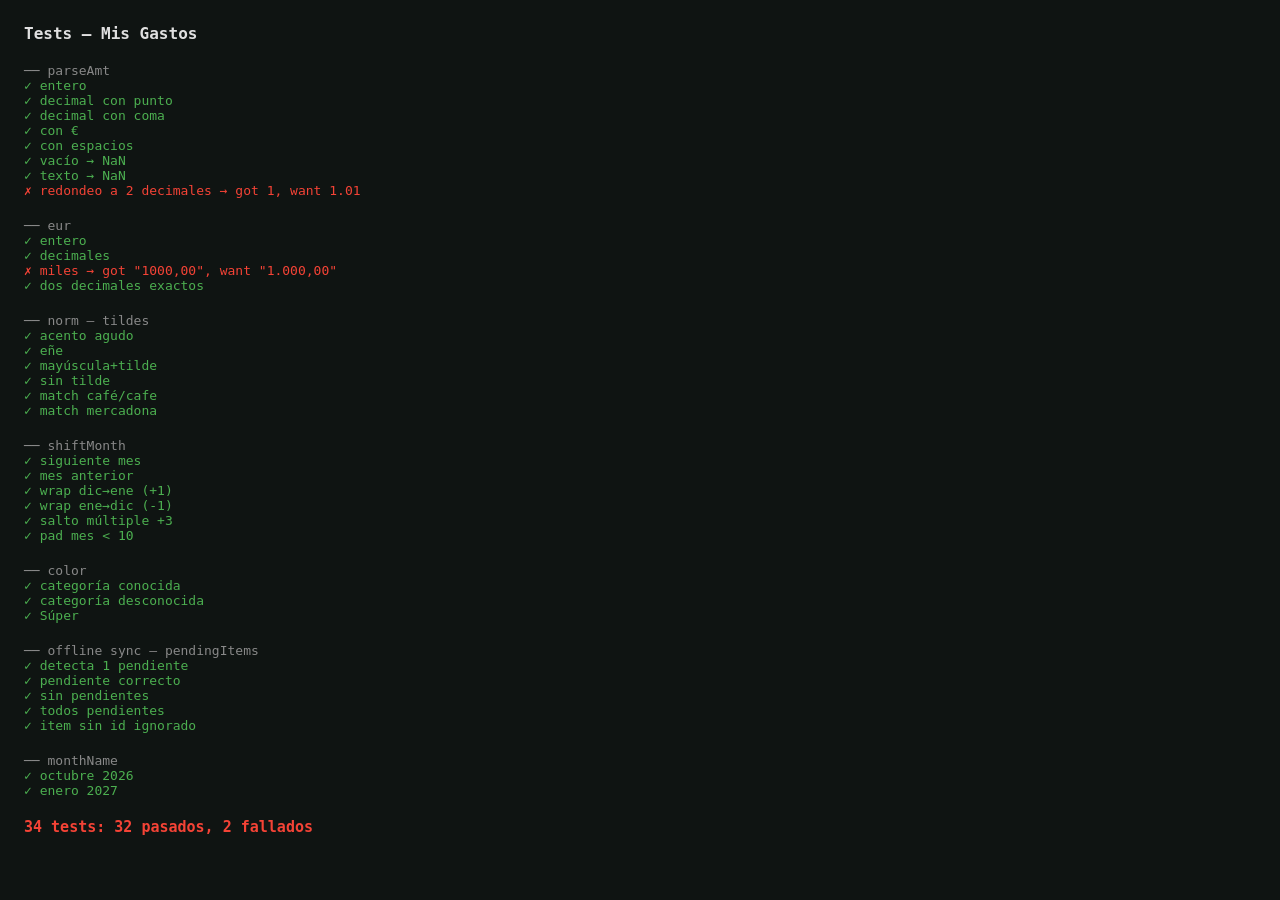
==== test.html @ d515fe5e "Initial commit" ====
<!doctype html>
<html lang="es">
<head>
<meta charset="utf-8">
<title>Tests — Mis Gastos</title>
<style>
  body{font-family:monospace;padding:24px;background:#0f1412;color:#e0e0e0;margin:0}
  h1{font-size:16px;margin:0 0 16px}
  .pass{color:#4caf50} .fail{color:#f44336} .section{margin-top:20px;font-size:13px;color:#888}
  #summary{margin-top:20px;font-size:15px;font-weight:bold}
</style>
</head>
<body>
<h1>Tests — Mis Gastos</h1>
<div id="out"></div>
<div id="summary"></div>
<script>
// ── funciones puras copiadas de app.js ──────────────────────────────────────
const DEFAULT_CATS=[
  ["Comida fuera","--c1"],["Súper","--c3"],["Regalos","--c2"],["Salidas y fiesta","--c4"],
  ["Transporte","--c6"],["Cafés y snacks","--c5"],["Suscripciones","--c0"],["Tecnología","--c7"],["Otros","--c8"]];
let CATS=[...DEFAULT_CATS];
const eur=v=>v.toLocaleString("es-ES",{minimumFractionDigits:2,maximumFractionDigits:2});
const pad=n=>String(n).padStart(2,"0");
const parseAmt=s=>{const v=parseFloat(String(s).replace(/\s|€/g,"").replace(",","."));return isFinite(v)?Math.round(v*100)/100:NaN};
const color=n=>{const c=CATS.find(x=>x[0]===n);return `var(${c?c[1]:"--c8"})`;};
const norm=s=>s.toLowerCase().normalize("NFD").replace(/[̀-ͯ]/g,"");
const shiftMonth=(ym,d)=>{let [y,m]=ym.split("-").map(Number);m+=d;while(m<1){m+=12;y--}while(m>12){m-=12;y++}return `${y}-${pad(m)}`};
const monthName=ym=>{const [y,m]=ym.split("-").map(Number);return new Date(y,m-1,1).toLocaleDateString("es-ES",{month:"long",year:"numeric"})};
const pendingItems=(localGastos,serverIds)=>localGastos.filter(g=>g.id&&!serverIds.has(g.id));

// ── runner ───────────────────────────────────────────────────────────────────
let pass=0,fail=0;
const out=document.getElementById("out");
function section(name){const d=document.createElement("div");d.className="section";d.textContent="── "+name;out.appendChild(d)}
function eq(label,got,want){
  const ok=JSON.stringify(got)===JSON.stringify(want);
  if(ok)pass++;else fail++;
  const d=document.createElement("div");
  d.className=ok?"pass":"fail";
  d.textContent=(ok?"✓ ":"✗ ")+label+(ok?"":` → got ${JSON.stringify(got)}, want ${JSON.stringify(want)}`);
  out.appendChild(d);
}
function ok(label,val){eq(label,!!val,true)}

// ── parseAmt ────────────────────────────────────────────────────────────────
section("parseAmt");
eq("entero",                 parseAmt("12"),        12);
eq("decimal con punto",      parseAmt("3.50"),       3.5);
eq("decimal con coma",       parseAmt("3,50"),       3.5);
eq("con €",                  parseAmt("12,99 €"),   12.99);
eq("con espacios",           parseAmt(" 5 "),        5);
eq("vacío → NaN",            isNaN(parseAmt("")),   true);
eq("texto → NaN",            isNaN(parseAmt("abc")),true);
eq("redondeo a 2 decimales", parseAmt("1.005"),      1.01);

// ── eur (formato es-ES) ─────────────────────────────────────────────────────
section("eur");
eq("entero",      eur(10),      "10,00");
eq("decimales",   eur(3.5),     "3,50");
eq("miles",       eur(1000),    "1.000,00");
eq("dos decimales exactos", eur(9.99), "9,99");

// ── norm (tildes) ────────────────────────────────────────────────────────────
section("norm — tildes");
eq("acento agudo",    norm("Café"),     "cafe");
eq("eñe",             norm("Niño"),     "nino");
eq("mayúscula+tilde", norm("MÉDICO"),   "medico");
eq("sin tilde",       norm("cafe"),     "cafe");
eq("match café/cafe", norm("Café")===norm("cafe"), true);
eq("match mercadona", norm("Mercadona")===norm("mercadona"), true);

// ── shiftMonth ───────────────────────────────────────────────────────────────
section("shiftMonth");
eq("siguiente mes",          shiftMonth("2026-10",1),  "2026-11");
eq("mes anterior",           shiftMonth("2026-10",-1), "2026-09");
eq("wrap dic→ene (+1)",      shiftMonth("2026-12",1),  "2027-01");
eq("wrap ene→dic (-1)",      shiftMonth("2026-01",-1), "2025-12");
eq("salto múltiple +3",      shiftMonth("2026-10",3),  "2027-01");
eq("pad mes < 10",           shiftMonth("2026-09",0),  "2026-09");

// ── color ────────────────────────────────────────────────────────────────────
section("color");
eq("categoría conocida",   color("Comida fuera"),  "var(--c1)");
eq("categoría desconocida",color("Inexistente"),   "var(--c8)");
eq("Súper",                color("Súper"),         "var(--c3)");

// ── offline sync: pendingItems ───────────────────────────────────────────────
section("offline sync — pendingItems");
const local=[{id:"a1",concepto:"Café",importe:1.5},{id:"b2",concepto:"Bus",importe:2},{id:"c3",concepto:"Mercadona",importe:30}];
const serverIds=new Set(["a1","b2"]);
eq("detecta 1 pendiente",   pendingItems(local,serverIds).length,             1);
eq("pendiente correcto",    pendingItems(local,serverIds)[0].id,              "c3");
eq("sin pendientes",        pendingItems(local,new Set(["a1","b2","c3"])).length, 0);
eq("todos pendientes",      pendingItems(local,new Set()).length,              3);
eq("item sin id ignorado",  pendingItems([{concepto:"x",importe:1}],new Set()).length, 0);

// ── monthName (muestra, no falla) ─────────────────────────────────────────
section("monthName");
ok("octubre 2026", monthName("2026-10").toLowerCase().includes("octubre"));
ok("enero 2027",   monthName("2027-01").toLowerCase().includes("enero"));

// ── resumen ──────────────────────────────────────────────────────────────────
const s=document.getElementById("summary");
s.textContent=`${pass+fail} tests: ${pass} pasados, ${fail} fallados`;
s.style.color=fail===0?"#4caf50":"#f44336";
</script>
</body>
</html>
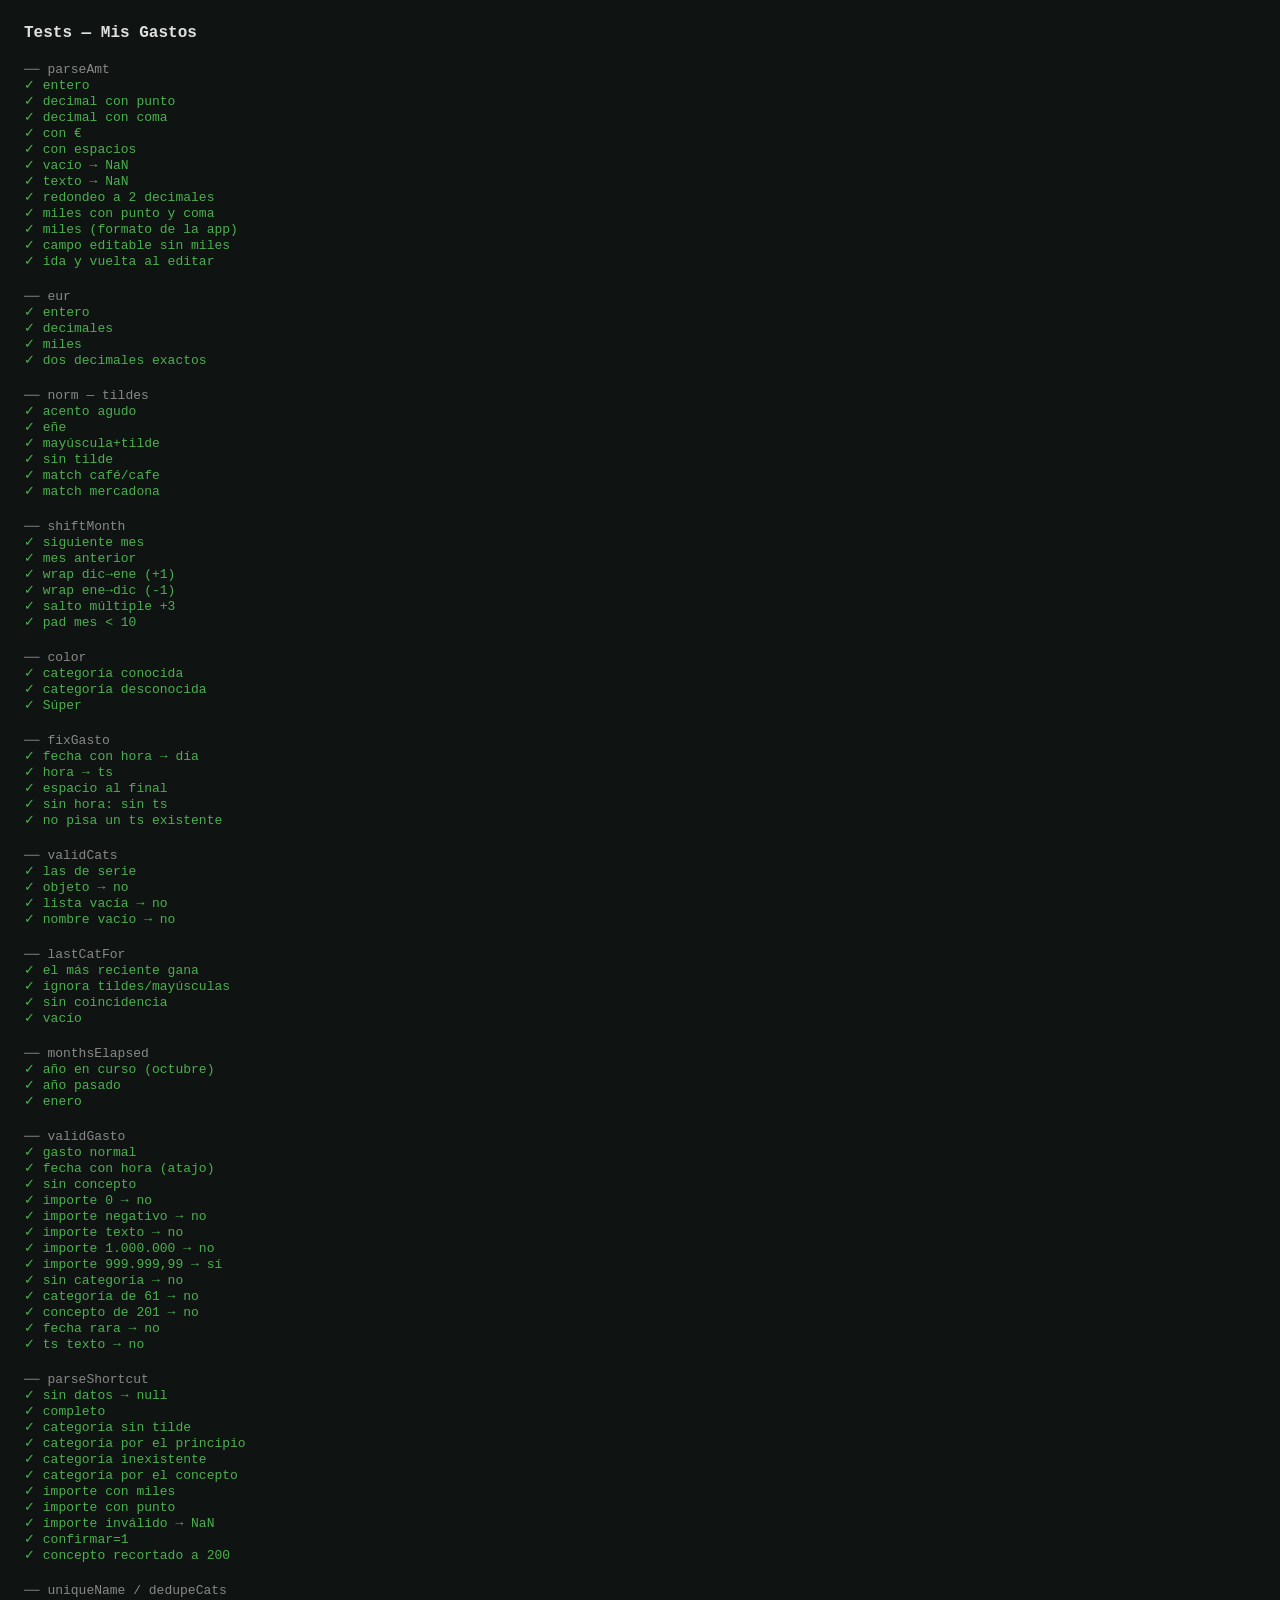
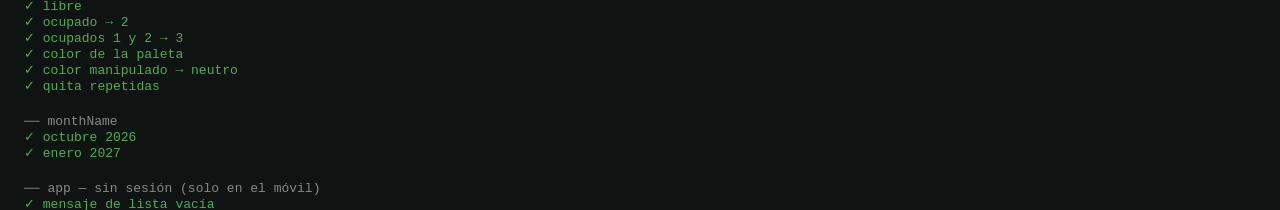
==== commit 711a1b3c: "Big fix" ====
--- a/test.html
+++ b/test.html
@@ -13,21 +13,332 @@
 <body>
 <h1>Tests — Mis Gastos</h1>
 <div id="out"></div>
-<div id="summary"></div>
+<div id="summary">Ejecutando…</div>
+<script src="utils.js"></script>
 <script>
-// ── funciones puras copiadas de app.js ──────────────────────────────────────
-const DEFAULT_CATS=[
-  ["Comida fuera","--c1"],["Súper","--c3"],["Regalos","--c2"],["Salidas y fiesta","--c4"],
-  ["Transporte","--c6"],["Cafés y snacks","--c5"],["Suscripciones","--c0"],["Tecnología","--c7"],["Otros","--c8"]];
-let CATS=[...DEFAULT_CATS];
-const eur=v=>v.toLocaleString("es-ES",{minimumFractionDigits:2,maximumFractionDigits:2});
-const pad=n=>String(n).padStart(2,"0");
-const parseAmt=s=>{const v=parseFloat(String(s).replace(/\s|€/g,"").replace(",","."));return isFinite(v)?Math.round(v*100)/100:NaN};
+/* ═══════════════════════════════════════════════════════════════════════════
+   PRUEBAS DE LA APP COMPLETA
+   La app se abre dentro de esta página con un almacenamiento falso y un
+   Firebase simulado: no toca tus gastos reales ni tu Firebase.
+   ═══════════════════════════════════════════════════════════════════════════ */
+const sleep=ms=>new Promise(r=>setTimeout(r,ms));
+
+// Almacenamiento falso (sustituye a localStorage dentro de la app de prueba)
+const FAKE_STORAGE=`(function(){const d=Object.assign({},window.__cfg.store||{});
+const ls={getItem:k=>Object.prototype.hasOwnProperty.call(d,k)?d[k]:null,setItem:(k,v)=>{d[k]=String(v)},removeItem:k=>{delete d[k]},
+clear:()=>{Object.keys(d).forEach(k=>delete d[k])},key:i=>Object.keys(d)[i]??null,get length(){return Object.keys(d).length}};
+try{Object.defineProperty(window,"localStorage",{value:ls,configurable:true})}catch(e){}
+window.__store=d;window.__safe=(window.localStorage===ls);})();`;
+
+// Firebase simulado: auth + Firestore en memoria (con "otro dispositivo" para las pruebas)
+const FAKE_FIREBASE=`(function(){
+const S=window.__db=JSON.parse(JSON.stringify(window.__cfg.db||{}));const subs=[];
+const clone=o=>JSON.parse(JSON.stringify(o));
+const notify=()=>setTimeout(()=>subs.slice().forEach(f=>f()),5);
+let n=0;const rid=()=>"srv"+(n++)+"x"+Math.random().toString(36).slice(2,8);
+const kids=p=>{const pre=p.join("/")+"/",d=p.length+1;return [...new Set([...Object.keys(S),...Object.keys(L)])].filter(k=>k.startsWith(pre)&&k.split("/").length===d&&view(k))};
+const OFF=!!window.__cfg.offline,L={};// sin conexión: lo escrito queda en memoria (L) y nunca llega al servidor
+const view=k=>k in L?L[k]:S[k];
+function docRef(p){const k=p.join("/");return{id:p[p.length-1],
+ set(d,o){const v=o&&o.merge?Object.assign({},view(k)||{},clone(d)):clone(d);if(OFF){L[k]=v;notify();return new Promise(()=>{})}S[k]=v;notify();return Promise.resolve()},
+ update(d){if(!S[k])return Promise.reject({code:"not-found"});Object.assign(S[k],clone(d));notify();return Promise.resolve()},
+ delete(){if(OFF){L[k]=null;notify();return new Promise(()=>{})}delete S[k];notify();return Promise.resolve()},collection:c=>colRef([...p,c]),
+ onSnapshot(a,b){const cb=typeof a==="function"?a:b;const f=()=>cb({exists:!!view(k),data:()=>view(k)&&clone(view(k))});subs.push(f);setTimeout(f,0);return()=>subs.splice(subs.indexOf(f),1)}}}
+function colRef(p){return{doc:id=>docRef([...p,id||rid()]),add(d){const r=docRef([...p,rid()]);return r.set(d).then(()=>r)},
+ onSnapshot(a,b){const cb=typeof a==="function"?a:b;const c=window.__cfg.cache;
+  if(c)setTimeout(()=>cb({docs:c.map(x=>({id:x.id,data:()=>clone(x)})),metadata:{fromCache:true}}),0);
+  const f=()=>cb({docs:kids(p).map(k=>{const v=clone(view(k));return{id:k.split("/").pop(),data:()=>clone(v)}}),metadata:{fromCache:OFF}});
+  subs.push(f);setTimeout(f,20);return()=>subs.splice(subs.indexOf(f),1)}}}
+const fs={enablePersistence:()=>Promise.resolve(),collection:c=>colRef([c]),
+ batch(){const o=[];return{set:(r,d,x)=>o.push(()=>r.set(d,x)),update:(r,d)=>o.push(()=>r.update(d)),delete:r=>o.push(()=>r.delete()),commit:()=>{o.forEach(f=>f());return OFF?new Promise(()=>{}):Promise.resolve()}}}};
+const uid=window.__cfg.user;const user=uid?{uid,refreshToken:"r",getIdToken:()=>Promise.resolve("t")}:null;
+const authObj={currentUser:user,onAuthStateChanged(cb){setTimeout(()=>cb(user),5)},getRedirectResult:()=>Promise.resolve(null),signInWithPopup:()=>Promise.resolve()};
+const af=()=>authObj;af.GoogleAuthProvider=function(){this.setCustomParameters=()=>{}};
+window.firebase={initializeApp(){},firestore:()=>fs,auth:af};
+window.__srv={set:(k,v)=>{S[k]=clone(v);notify()},del:k=>{delete S[k];notify()}};})();`;
+
+let SRC=null;
+async function loadSources(){if(SRC)return SRC;
+  const get=f=>fetch(f,{cache:"no-store"}).then(r=>{if(!r.ok)throw new Error("no se pudo cargar "+f);return r.text()});
+  const [html,utils,app]=await Promise.all([get("index.html"),get("utils.js"),get("app.js")]);
+  const doc=new DOMParser().parseFromString(html,"text/html");
+  doc.querySelectorAll("script").forEach(s=>s.remove());
+  const head=[...doc.head.querySelectorAll("style,link[rel=stylesheet]")].map(e=>e.outerHTML).join("");
+  return SRC={head,body:doc.body.innerHTML,utils,app};}
+
+// Abre una copia de la app. cfg: {store, db, user, cache, firebase:false}
+async function openApp(cfg={}){
+  const src=await loadSources();
+  const f=document.createElement("iframe");
+  f.style.cssText="position:fixed;left:-10000px;top:0;width:390px;height:844px;border:0";
+  const cfgJson=JSON.stringify({store:{},db:{},user:null,cache:null,...cfg}).replace(/</g,"\\u003c");
+  f.srcdoc=`<!doctype html><html><head><meta charset="utf-8"><base href="${location.href}">${src.head}</head><body>${src.body}`+
+    `<script>window.__cfg=${cfgJson};${FAKE_STORAGE}<\/script>`+
+    (cfg.firebase===false?"":`<script>${FAKE_FIREBASE}<\/script>`)+
+    `<script>if(!window.__safe)throw new Error("almacenamiento no aislado");<\/script>`+
+    `<script>${src.utils}<\/script><script>${src.app}<\/script></body></html>`;
+  document.body.appendChild(f);
+  await new Promise(r=>f.onload=r);
+  const w=f.contentWindow;if(!w.__safe){f.remove();throw new Error("este navegador no permite aislar los datos; pruebas de la app omitidas")}
+  const errors=[];w.addEventListener("error",e=>errors.push(e.message+" @ "+(e.error&&e.error.stack||"").split("\n").slice(0,3).join(" | ")));w.addEventListener("unhandledrejection",e=>errors.push(String(e.reason&&e.reason.message||e.reason)));
+  await sleep(150);
+  const d=w.document,$=id=>d.getElementById(id);
+  const A={w,d,$,errors,
+    close:()=>f.remove(),
+    wait:(ms=120)=>sleep(ms),
+    store:()=>w.__store,
+    snapshotStore:()=>Object.assign({},w.__store), // para "cerrar y volver a abrir" la app
+    db:()=>w.__db,
+    srv:()=>w.__srv,
+    json:k=>{try{return JSON.parse(w.__store[k])}catch(e){return null}},
+    local:()=>A.json("mis-gastos-v3")||[],
+    cats:()=>A.json("mis-gastos-cats")||DEFAULT_CATS, // si no se han tocado, la app usa las de serie
+    items:()=>[...d.querySelectorAll("#list .item .c")].map(e=>e.textContent),
+    text:id=>$(id).textContent,
+    click:async(el,ms)=>{(typeof el==="string"?$(el):el).click();await sleep(ms??80)},
+    type:async(id,v)=>{const e=$(id);e.value=v;e.dispatchEvent(new w.Event("input",{bubbles:true}));e.dispatchEvent(new w.Event("change",{bubbles:true}));await sleep(30)},
+    chip:async name=>{const c=[...d.querySelectorAll("#chips .chip")].find(c=>c.textContent===name);if(!c)throw new Error("no hay chip "+name);c.click();await sleep(30)},
+    pressed:()=>[...d.querySelectorAll("#chips .chip[aria-pressed=true]")].map(c=>c.textContent).join(),
+    item:name=>[...d.querySelectorAll("#list .item")].find(i=>i.querySelector(".c").textContent===name),
+    // Añade un gasto con el formulario
+    add:async(importe,cat,concepto="",fecha)=>{await A.click("fab");await A.type("importe",importe);if(concepto)await A.type("concepto",concepto);
+      if(cat)await A.chip(cat);if(fecha)await A.type("fecha",fecha);A.$("form").requestSubmit();await sleep(350)},
+    edit:async(name,changes)=>{await A.click(A.item(name));for(const[k,v]of Object.entries(changes))await A.type(k,v);A.$("form").requestSubmit();await sleep(350)},
+    remove:async name=>{await A.click(A.item(name));await A.click("del");await A.click("del",350)},
+    catInputs:()=>[...d.querySelectorAll("#catList .cat-name")],
+    renameCat:async(from,to)=>{await A.click("editCatsBtn");const i=A.catInputs().find(i=>i.value===from);if(!i)throw new Error("no hay categoría "+from);
+      i.value=to;i.dispatchEvent(new w.Event("change"));await sleep(250);await A.click("closeCatsBtn",300)},
+    importFile:async data=>{const dt=new w.DataTransfer();dt.items.add(new w.File([JSON.stringify(data)],"copia.json",{type:"application/json"}));
+      const i=$("importFile");i.files=dt.files;i.dispatchEvent(new w.Event("change"));await sleep(400)},
+  };
+  return A;}
+
+// Ejecuta una prueba en una app nueva y la cierra
+async function T(name,cfg,fn){let A;try{A=await openApp(cfg);await fn(A);
+    if(A.errors.length)eq(name+" — sin errores JS",A.errors,[]);}
+  catch(e){fail++;const d=document.createElement("div");d.className="fail";d.textContent="✗ "+name+" → "+e.message;out.appendChild(d)}
+  finally{A&&A.close()}}
+
+const TODAY=todayISO(),MONTH=TODAY.slice(0,7),YEAR=+TODAY.slice(0,4);
+const G=(id,concepto,importe,categoria,fecha=TODAY,ts=1)=>({id,concepto,importe,categoria,fecha,ts});
+const store=(gastos,extra={})=>({"mis-gastos-v3":JSON.stringify(gastos),...extra});
+const docs=(uid,list)=>Object.fromEntries(list.map(({id,...d})=>[`users/${uid}/gastos/${id}`,d]));
+const LOGGED=(uid)=>({"mis-gastos-uid":uid,"mis-gastos-pending":"[]"});
+
+async function runAppTests(){
+  // Comprobación de seguridad: la app de prueba no debe ver los datos reales
+  try{const A=await openApp({firebase:false});A.close()}
+  catch(e){section("app completa");const d=document.createElement("div");d.className="fail";d.textContent="⚠ "+e.message;out.appendChild(d);fail++;return}
+
+  section("app — sin sesión (solo en el móvil)");
+  await T("arranca vacía",{firebase:false},async A=>{
+    ok("mensaje de lista vacía",A.text("list").includes("Aquí aparecerán"));
+    eq("total 0",A.text("total").startsWith("0,00"),true);});
+  await T("añadir un gasto",{firebase:false},async A=>{
+    await A.add("12,50","Súper","Mercadona");
+    eq("aparece en la lista",A.items(),["Mercadona"]);
+    ok("total 12,50",A.text("total").startsWith("12,50"));
+    eq("guardado en el móvil",A.local().map(g=>[g.concepto,g.importe,g.categoria,g.fecha]),[["Mercadona",12.5,"Súper",TODAY]]);
+    eq("queda pendiente de subir",A.json("mis-gastos-pending").length,1);});
+  await T("sin concepto muestra la categoría",{firebase:false},async A=>{await A.add("3","Transporte");eq("lista",A.items(),["Transporte"]);});
+  await T("botón Guardar se activa solo si es válido",{firebase:false},async A=>{
+    await A.click("fab");ok("vacío → desactivado",A.$("save").disabled);
+    await A.type("importe","5");ok("sin categoría → desactivado",A.$("save").disabled);
+    await A.chip("Otros");ok("con importe y categoría → activo",!A.$("save").disabled);
+    await A.type("importe","0");ok("importe 0 → desactivado",A.$("save").disabled);
+    await A.type("importe","abc");ok("texto → desactivado",A.$("save").disabled);
+    await A.type("importe","1000000");ok("1.000.000 → desactivado",A.$("save").disabled);
+    await A.type("importe","999999,99");ok("999.999,99 → activo",!A.$("save").disabled);});
+  await T("concepto larguísimo se recorta a 200",{firebase:false},async A=>{await A.add("1","Otros","x".repeat(300));eq("longitud",A.local()[0].concepto.length,200);});
+  await T("editar un gasto",{store:store([G("a","Pan",2,"Súper",TODAY,1000)])},async A=>{
+    await A.edit("Pan",{importe:"2,75",concepto:"Pan integral"});
+    const g=A.local()[0];eq("importe",g.importe,2.75);eq("concepto",g.concepto,"Pan integral");eq("conserva la hora",g.ts,1000);});
+  await T("editar 12.345 € no lo estropea",{firebase:false,store:store([G("a","Coche",12345,"Otros")])},async A=>{
+    await A.click(A.item("Coche"));eq("campo sin punto de miles",A.$("importe").value,"12345,00");
+    A.$("form").requestSubmit();await A.wait(300);eq("importe intacto",A.local()[0].importe,12345);});
+  await T("escribir 1.234,56",{firebase:false},async A=>{await A.add("1.234,56","Otros","Tele");eq("importe",A.local()[0].importe,1234.56);});
+  await T("borrar pide confirmación",{firebase:false,store:store([G("a","Pan",2,"Súper")])},async A=>{
+    await A.click(A.item("Pan"));await A.click("del");eq("primer toque: pregunta",A.$("del").textContent,"¿Seguro?");
+    eq("aún no borrado",A.local().length,1);await A.click("del",300);eq("borrado",A.local().length,0);ok("lista vacía",A.text("list").includes("Aquí aparecerán"));});
+  await T("orden: más reciente primero",{firebase:false,store:store([G("a","Mañana",1,"Otros",TODAY,1000),G("b","Tarde",1,"Otros",TODAY,2000),G("c","Ayer",1,"Otros",shiftMonth(MONTH,0)+"-01",5000)])},async A=>{
+    const it=A.items();eq("Tarde antes que Mañana",it.indexOf("Tarde")<it.indexOf("Mañana"),true);
+    if(TODAY.slice(8)!=="01")eq("día 1 al final",it[it.length-1],"Ayer");});
+  await T("título del mes: solo la primera en mayúscula",{firebase:false},async A=>{
+    const n=monthName(MONTH);const want=n.charAt(0).toUpperCase()+n.slice(1);
+    eq("texto",A.text("monthLabel"),want);eq("sin mayúsculas forzadas",A.w.getComputedStyle(A.$("monthLabel")).textTransform,"none");
+    ok("\"de\" en minúscula",A.$("monthLabel").innerText.includes(" de "));});
+  await T("navegar entre meses",{firebase:false,store:store([G("a","Ahora",5,"Otros"),G("b","Antes",7,"Otros",shiftMonth(MONTH,-1)+"-15")])},async A=>{
+    ok("siguiente desactivado en el mes actual",A.$("next").disabled);eq("solo el de este mes",A.items(),["Ahora"]);
+    await A.click("prev");eq("mes anterior",A.items(),["Antes"]);ok("total 7",A.text("total").startsWith("7,00"));
+    await A.click("next");eq("vuelve",A.items(),["Ahora"]);});
+  await T("media diaria del mes",{firebase:false,store:store([G("a","x",31,"Otros",shiftMonth(MONTH,-1)+"-10")])},async A=>{
+    await A.click("prev");const [y,m]=shiftMonth(MONTH,-1).split("-").map(Number);const days=new Date(y,m,0).getDate();
+    ok("31 € / "+days+" días",A.text("sub").includes(eur(31/days)));});
+  await T("filtrar por categoría",{firebase:false,store:store([G("a","Pan",2,"Súper"),G("b","Bus",1,"Transporte")])},async A=>{
+    const row=[...A.d.querySelectorAll(".cat-row")].find(r=>r.textContent.includes("Transporte"));
+    await A.click(row);eq("solo Transporte",A.items(),["Bus"]);await A.click([...A.d.querySelectorAll(".cat-row")].find(r=>r.textContent.includes("Transporte")));
+    eq("quitar filtro",A.items().length,2);});
+  await T("porcentajes por categoría",{firebase:false,store:store([G("a","Pan",75,"Súper"),G("b","Bus",25,"Transporte")])},async A=>{
+    const t=[...A.d.querySelectorAll(".cat-row")].map(r=>r.textContent);ok("Súper 75%",t.some(x=>x.includes("Súper")&&x.includes("75%")));ok("Transporte 25%",t.some(x=>x.includes("Transporte")&&x.includes("25%")));});
+  await T("buscar ignora tildes y mayúsculas",{firebase:false,store:store([G("a","Café",1,"Cafés y snacks"),G("b","Pan",2,"Súper",shiftMonth(MONTH,-3)+"-01")])},async A=>{
+    await A.click("searchToggle");await A.type("searchInput","CAFE");eq("encuentra Café",A.items(),["Café"]);
+    await A.type("searchInput","pan");eq("busca en todos los meses",A.items(),["Pan"]);
+    await A.type("searchInput","super");eq("busca por categoría",A.items(),["Pan"]);});
+  await T("buscar no ejecuta HTML",{firebase:false},async A=>{
+    await A.click("searchToggle");await A.type("searchInput",'<img src=x onerror="window.__hack=1">');await A.wait(200);
+    ok("no se ejecuta",!A.w.__hack);ok("se muestra como texto",A.text("list").includes("<img"));});
+  await T("resumen del año",{firebase:false,store:store([G("a","x",100,"Otros",YEAR+"-01-10"),G("b","y",50,"Súper",(YEAR-1)+"-06-01")])},async A=>{
+    await A.click("statsToggle");ok("título",A.text("monthLabel").includes(YEAR));ok("total año",A.text("total").startsWith("100,00"));
+    ok("media entre meses transcurridos",A.text("sub").includes(eur(100/monthsElapsed(YEAR))));
+    ok("siguiente desactivado",A.$("next").disabled);ok("anterior activo (hay "+(YEAR-1)+")",!A.$("prev").disabled);
+    await A.click("prev");ok("año anterior",A.text("monthLabel").includes(YEAR-1));ok("total año anterior",A.text("total").startsWith("50,00"));
+    ok("media entre 12",A.text("sub").includes(eur(50/12)));ok("no hay años más antiguos",A.$("prev").disabled);});
+  await T("del resumen a un mes",{firebase:false,store:store([G("a","x",100,"Otros",YEAR+"-01-10")])},async A=>{
+    await A.click("statsToggle");await A.click(A.d.querySelector("#list .item"));eq("abre enero",A.items(),["x"]);ok("vuelve al modo mes",A.text("statsToggle")==="Año");});
+
+  section("app — categorías (nombres, mínimo y filtro)");
+  await T("añadir dos categorías seguidas: nombres distintos",{firebase:false},async A=>{
+    await A.click("editCatsBtn");await A.click("addCatBtn",120);await A.click("addCatBtn",120);
+    const n=A.catInputs().map(i=>i.value).slice(-2);eq("nombres",n,["Nueva categoría","Nueva categoría 2"]);
+    const last=A.catInputs().pop();last.value="Gimnasio";last.dispatchEvent(new A.w.Event("change"));await A.wait(250);
+    eq("renombra la que toca",A.catInputs().map(i=>i.value).slice(-2),["Nueva categoría","Gimnasio"]);});
+  await T("no se puede borrar la última categoría",{firebase:false},async A=>{
+    await A.click("editCatsBtn");
+    for(let i=0;i<30;i++){const d=A.d.querySelector("#catList .cat-del:not([disabled])");if(!d)break;d.click();await A.wait(20);
+      const s=A.d.querySelector("#catList .cat-del.armed");if(s){s.click();await A.wait(40)}}
+    eq("queda una",A.cats().length,1);ok("su botón está desactivado",A.d.querySelector("#catList .cat-del").disabled);
+    await A.click("closeCatsBtn",300);await A.add("1",A.cats()[0][0]);eq("se puede seguir añadiendo",A.local().length,1);});
+  await T("categorías repetidas en el móvil se limpian",{firebase:false,store:{"mis-gastos-cats":JSON.stringify([["A","--c1"],["A","--c2"],["B","--c3"]])}},async A=>{
+    eq("chips",[...A.d.querySelectorAll("#chips .chip")].map(c=>c.textContent),["A","B"]);});
+  await T("guardar con un filtro de otra categoría lo quita",{firebase:false,store:store([G("a","Pan",2,"Súper")])},async A=>{
+    await A.click(A.d.querySelector(".cat-row"));eq("filtro puesto",A.items(),["Pan"]);
+    await A.add("3","Transporte","Bus");ok("se ve el nuevo",A.items().includes("Bus"));eq("título",A.$("listTitle").firstChild.textContent,"Movimientos");});
+  await T("guardar un gasto de otro mes salta a ese mes",{firebase:false},async A=>{
+    const prev=shiftMonth(MONTH,-2);await A.add("5","Otros","Viejo",prev+"-10");
+    ok("muestra ese mes",A.text("monthLabel").toLowerCase()===monthName(prev).toLowerCase());eq("y el gasto",A.items(),["Viejo"]);});
+  await T("guardar con sesión de otro mes salta a ese mes",{user:"u",store:LOGGED("u")},async A=>{
+    await A.wait(150);const prev=shiftMonth(MONTH,-2);await A.add("5","Otros","Viejo",prev+"-10");await A.wait(150);
+    ok("muestra ese mes",A.text("monthLabel").toLowerCase()===monthName(prev).toLowerCase());eq("y el gasto",A.items(),["Viejo"]);});
+  await T("guardar con el filtro de esa categoría lo mantiene",{firebase:false,store:store([G("a","Pan",2,"Súper")])},async A=>{
+    await A.click(A.d.querySelector(".cat-row"));await A.add("3","Súper","Leche");eq("sigue filtrado",A.$("listTitle").firstChild.textContent,"Súper");ok("se ve",A.items().includes("Leche"));});
+  await T("guardar con sesión y filtro de otra categoría",{user:"u",store:LOGGED("u"),db:docs("u",[G("s1","Pan",2,"Súper")])},async A=>{
+    await A.wait(150);await A.click(A.d.querySelector(".cat-row"));await A.add("3","Transporte","Bus");await A.wait(150);ok("se ve el nuevo",A.items().includes("Bus"));});
+
+  section("app — categorías");
+  await T("añadir categoría",{firebase:false},async A=>{
+    const n=A.cats().length;await A.click("editCatsBtn");await A.click("addCatBtn",150);
+    eq("una más",A.cats().length,n+1);await A.click("closeCatsBtn",300);ok("aparece en el formulario",[...A.d.querySelectorAll("#chips .chip")].some(c=>c.textContent==="Nueva categoría"));});
+  await T("renombrar actualiza los gastos",{firebase:false,store:store([G("a","Pan",2,"Súper")])},async A=>{
+    await A.renameCat("Súper","Supermercado");eq("gasto",A.local()[0].categoria,"Supermercado");ok("lista de categorías",A.cats().some(c=>c[0]==="Supermercado")&&!A.cats().some(c=>c[0]==="Súper"));});
+  await T("renombrar con el filtro puesto",{firebase:false,store:store([G("a","Pan",2,"Súper")])},async A=>{
+    await A.click(A.d.querySelector(".cat-row"));await A.renameCat("Súper","Super");eq("sigue viéndose",A.items(),["Pan"]);eq("título",A.$("listTitle").firstChild.textContent,"Super");});
+  await T("renombrar a una existente las fusiona",{firebase:false,store:store([G("a","Pan",2,"Súper"),G("b","Bus",1,"Transporte")])},async A=>{
+    await A.renameCat("Transporte","Súper");eq("sin duplicados",A.cats().filter(c=>c[0]==="Súper").length,1);ok("Transporte desaparece",!A.cats().some(c=>c[0]==="Transporte"));
+    eq("gasto movido",A.local().find(g=>g.id==="b").categoria,"Súper");});
+  await T("renombrar a vacío no hace nada",{firebase:false},async A=>{await A.renameCat("Otros","   ");ok("sigue Otros",A.cats().some(c=>c[0]==="Otros"));});
+  await T("nombre de categoría máximo 60",{firebase:false},async A=>{await A.renameCat("Otros","x".repeat(80));ok("recortado",A.cats().some(c=>c[0]==="x".repeat(60)));});
+  await T("no se puede borrar una categoría usada",{firebase:false,store:store([G("a","Pan",2,"Súper")])},async A=>{
+    await A.click("editCatsBtn");const row=A.catInputs().find(i=>i.value==="Súper").parentElement;ok("botón desactivado",row.querySelector(".cat-del").disabled);});
+  await T("borrar categoría pide confirmación",{firebase:false},async A=>{
+    await A.click("editCatsBtn");let row=A.catInputs().find(i=>i.value==="Regalos").parentElement;await A.click(row.querySelector(".cat-del"));
+    ok("aún existe",A.cats().some(c=>c[0]==="Regalos"));row=A.catInputs().find(i=>i.value==="Regalos").parentElement;
+    await A.click(row.querySelector(".cat-del"),150);ok("borrada",!A.cats().some(c=>c[0]==="Regalos"));});
+  await T("un color de categoría manipulado no ejecuta código",{firebase:false,store:{"mis-gastos-cats":JSON.stringify([["Otros",'--c1)"><img src=x onerror="window.__hack=1">']])}},async A=>{
+    await A.wait(200);await A.click("fab");await A.click("close");await A.click("editCatsBtn");await A.wait(150);ok("no se ejecuta",!A.w.__hack);eq("color neutro",A.cats()[0]?A.cats()[0][1]:"--c8","--c8");});
+  await T("color manipulado desde la nube",{user:"u",store:LOGGED("u"),db:{"users/u":{cats:[{n:"X",c:'--c1)"><img src=x onerror="window.__hack=1">'}],catsText:"X"}}},async A=>{
+    await A.wait(250);await A.add("1","X");await A.click("editCatsBtn");await A.wait(150);ok("no se ejecuta",!A.w.__hack);});
+  await T("categorías estropeadas en el móvil",{firebase:false,store:{"mis-gastos-cats":'{"roto":1}'}},async A=>{
+    eq("usa las de serie",[...A.d.querySelectorAll("#chips .chip")].length,DEFAULT_CATS.length);await A.add("1","Otros");eq("se puede añadir",A.local().length,1);});
+  await T("categoría automática: la más reciente",{firebase:false,store:store([G("a","Mercadona",1,"Otros",(YEAR-1)+"-01-01"),G("b","Mercadona",1,"Súper",TODAY)])},async A=>{
+    await A.click("fab");await A.type("concepto","mercadona");eq("Súper",A.pressed(),"Súper");});
+  await T("categoría automática respeta la elegida",{firebase:false,store:store([G("b","Mercadona",1,"Súper")])},async A=>{
+    await A.click("fab");await A.chip("Regalos");await A.type("concepto","Mercadona");eq("sigue Regalos",A.pressed(),"Regalos");});
+
+  section("app — copias de seguridad");
+  await T("importar mezcla sin borrar",{firebase:false,store:store([G("a","Pan",2,"Súper")])},async A=>{
+    await A.importFile([{concepto:"I1",importe:1,categoria:"Belleza",fecha:TODAY},{concepto:"I2",importe:2,categoria:"Súper",fecha:TODAY},
+      {concepto:"malo",importe:"x",categoria:"Súper",fecha:TODAY},{concepto:"cero",importe:0,categoria:"Súper",fecha:TODAY}]);
+    const c=A.local().map(g=>g.concepto).sort();eq("Pan + 2 válidos",c,["I1","I2","Pan"]);eq("ids distintos",new Set(A.local().map(g=>g.id)).size,3);
+    ok("crea la categoría Belleza",A.cats().some(c=>c[0]==="Belleza"));});
+  await T("importar la misma copia dos veces no duplica",{firebase:false},async A=>{
+    const c=[G("x1","A",1,"Otros"),G("x2","B",2,"Otros")];await A.importFile(c);await A.importFile(c);eq("2 gastos",A.local().length,2);});
+  await T("archivo que no es una copia",{firebase:false},async A=>{
+    const dt=new A.w.DataTransfer();dt.items.add(new A.w.File(["hola"],"x.json"));A.$("importFile").files=dt.files;A.$("importFile").dispatchEvent(new A.w.Event("change"));await A.wait(300);
+    ok("avisa",A.text("toast").includes("no es una copia"));eq("no cambia nada",A.local().length,0);});
+
+  section("app — sin conexión y cerrar la app");
+  {let saved;
+   await T("apuntar sin conexión",{user:"u",store:LOGGED("u"),offline:true},async A=>{
+     await A.wait(100);await A.add("6","Otros","Sin cobertura");eq("se ve",A.items(),["Sin cobertura"]);saved=A.snapshotStore();});
+   await T("…cerrar, volver a abrir con conexión: no se pierde",{user:"u",store:saved},async A=>{
+     await A.wait(300);ok("está en el servidor",Object.values(A.db()).some(d=>d&&d.concepto==="Sin cobertura"));eq("se ve",A.items(),["Sin cobertura"]);});}
+  {let saved;
+   await T("editar sin conexión",{user:"u",store:{...LOGGED("u"),...store([G("s1","Pan",2,"Súper")])},db:docs("u",[G("s1","Pan",2,"Súper")]),offline:true},async A=>{
+     await A.wait(100);await A.edit("Pan",{importe:"9"});saved=A.snapshotStore();});
+   await T("…al volver la edición llega al servidor",{user:"u",store:saved,db:docs("u",[G("s1","Pan",2,"Súper")])},async A=>{
+     await A.wait(300);eq("importe en el servidor",A.db()["users/u/gastos/s1"].importe,9);});}
+  {let saved;
+   await T("borrar sin conexión",{user:"u",store:{...LOGGED("u"),...store([G("s1","Pan",2,"Súper")])},db:docs("u",[G("s1","Pan",2,"Súper")]),offline:true},async A=>{
+     await A.wait(100);await A.remove("Pan");saved=A.snapshotStore();});
+   await T("…al volver se borra del servidor",{user:"u",store:saved,db:docs("u",[G("s1","Pan",2,"Súper")])},async A=>{
+     await A.wait(300);ok("borrado",!A.db()["users/u/gastos/s1"]);eq("no se ve",A.items(),[]);});}
+  {let saved;
+   await T("renombrar categoría sin conexión",{user:"u",store:{...LOGGED("u"),...store([G("s1","Pan",2,"Súper")])},db:docs("u",[G("s1","Pan",2,"Súper")]),offline:true},async A=>{
+     await A.wait(100);await A.renameCat("Súper","Super");saved=A.snapshotStore();});
+   await T("…al volver el gasto tiene la categoría nueva",{user:"u",store:saved,db:docs("u",[G("s1","Pan",2,"Súper")])},async A=>{
+     await A.wait(300);eq("en el servidor",A.db()["users/u/gastos/s1"].categoria,"Super");});}
+  await T("con conexión no se queda nada pendiente",{user:"u",store:LOGGED("u")},async A=>{
+    await A.wait(100);await A.add("1","Otros","a");await A.add("2","Otros","b");await A.edit("a",{importe:"3"});await A.wait(150);
+    eq("pendientes",A.json("mis-gastos-pending"),[]);eq("2 en el servidor",Object.keys(A.db()).filter(k=>k.startsWith("users/u/gastos/")).length,2);});
+
+  section("app — con sesión (Firebase simulado)");
+  await T("carga los gastos del servidor",{user:"u",store:LOGGED("u"),db:docs("u",[G("s1","Pan",2,"Súper"),G("s2","Bus",1,"Transporte")])},async A=>{
+    await A.wait(150);eq("2 gastos",A.items().length,2);ok("botón Cambiar de cuenta",A.$("logoutBtn").style.display!=="none");});
+  await T("añadir con sesión va al servidor",{user:"u",store:LOGGED("u")},async A=>{
+    await A.wait(100);await A.add("4","Otros","Nube");const s=Object.entries(A.db()).filter(([k])=>k.startsWith("users/u/gastos/"));
+    eq("1 en el servidor",s.length,1);eq("datos",[s[0][1].concepto,s[0][1].importe],["Nube",4]);eq("sin pendientes",A.json("mis-gastos-pending"),[]);});
+  await T("editar con sesión",{user:"u",store:LOGGED("u"),db:docs("u",[G("s1","Pan",2,"Súper",TODAY,777)])},async A=>{
+    await A.wait(150);await A.edit("Pan",{importe:"3"});const d=A.db()["users/u/gastos/s1"];eq("importe",d.importe,3);eq("hora",d.ts,777);});
+  await T("borrar con sesión",{user:"u",store:LOGGED("u"),db:docs("u",[G("s1","Pan",2,"Súper")])},async A=>{
+    await A.wait(150);await A.remove("Pan");await A.wait(200);ok("fuera del servidor",!A.db()["users/u/gastos/s1"]);});
+  await T("gasto del atajo (fecha con hora)",{user:"u",store:LOGGED("u"),db:{...docs("u",[G("s1","Antes",1,"Otros",TODAY,new Date().setHours(0,1))]),
+      ["users/u/gastos/sc"]:{concepto:"Atajo",importe:5,categoria:"Otros",fecha:TODAY+"T23:59:00 "}}},async A=>{
+    await A.wait(150);eq("el del atajo primero",A.items()[0],"Atajo");ok("fecha correcta (sin Invalid Date)",!A.text("list").includes("Invalid"));});
+  await T("gasto borrado en otro dispositivo no vuelve",{user:"u",store:{...LOGGED("u"),...store([G("s1","Pan",2,"Súper"),G("s2","Borrado",5,"Otros")])},db:docs("u",[G("s1","Pan",2,"Súper")])},async A=>{
+    await A.wait(250);ok("no se re-sube",!A.db()["users/u/gastos/s2"]);eq("no se ve",A.items(),["Pan"]);});
+  await T("borrado en otro dispositivo con la app abierta",{user:"u",store:LOGGED("u"),db:docs("u",[G("s1","Pan",2,"Súper"),G("s2","Bus",1,"Otros")])},async A=>{
+    await A.wait(150);A.srv().del("users/u/gastos/s2");await A.wait(200);eq("desaparece",A.items(),["Pan"]);ok("no vuelve",!A.db()["users/u/gastos/s2"]);});
+  await T("añadido en otro dispositivo aparece solo",{user:"u",store:LOGGED("u")},async A=>{
+    await A.wait(150);A.srv().set("users/u/gastos/n1",{concepto:"Del PC",importe:9,categoria:"Otros",fecha:TODAY,ts:1});await A.wait(200);eq("aparece",A.items(),["Del PC"]);});
+  await T("gasto hecho sin sesión se sube al entrar",{user:"u",store:{...store([G("g1","Local",3,"Otros")]),"mis-gastos-pending":'["g1"]'}},async A=>{
+    await A.wait(250);ok("subido",!!A.db()["users/u/gastos/g1"]);eq("pendientes vacíos",A.json("mis-gastos-pending"),[]);eq("se ve",A.items(),["Local"]);});
+  await T("pendiente inválido no bloquea al resto",{user:"u",store:{...store([G("g1","Bueno",3,"Otros"),G("g2","Malo",0,"Otros")]),"mis-gastos-pending":'["g1","g2"]'}},async A=>{
+    await A.wait(250);ok("el bueno se sube",!!A.db()["users/u/gastos/g1"]);ok("el malo no",!A.db()["users/u/gastos/g2"]);});
+  await T("caché vieja no provoca subidas",{user:"u",store:{...LOGGED("u"),...store([G("v","Viejo",1,"Otros")])},cache:[]},async A=>{
+    await A.wait(250);ok("no sube",!A.db()["users/u/gastos/v"]);});
+  await T("renombrar categoría con sesión",{user:"u",store:LOGGED("u"),db:docs("u",[G("s1","Pan",2,"Súper")])},async A=>{
+    await A.wait(150);await A.renameCat("Súper","Super");await A.wait(150);eq("en el servidor",A.db()["users/u/gastos/s1"].categoria,"Super");
+    ok("categorías en la nube",A.db()["users/u"].catsText.split("\n").includes("Super"));});
+  await T("las categorías se suben la primera vez",{user:"u",store:{...LOGGED("u"),"mis-gastos-cats":JSON.stringify([["Uno","--c1"],["Dos","--c2"]])}},async A=>{
+    await A.wait(200);eq("catsText",A.db()["users/u"]&&A.db()["users/u"].catsText,"Uno\nDos");eq("cats",A.db()["users/u"].cats,[{n:"Uno",c:"--c1"},{n:"Dos",c:"--c2"}]);});
+  await T("móvil nuevo recibe las categorías de la nube",{user:"u",store:LOGGED("u"),db:{"users/u":{cats:[{n:"Belleza",c:"--c9"}],catsText:"Belleza"}}},async A=>{
+    await A.wait(200);eq("chips",[...A.d.querySelectorAll("#chips .chip")].map(c=>c.textContent),["Belleza"]);});
+  await T("categoría creada en otro dispositivo llega sola",{user:"u",store:LOGGED("u")},async A=>{
+    await A.wait(200);A.srv().set("users/u",{cats:[{n:"Nueva",c:"--c1"}],catsText:"Nueva"});await A.wait(200);eq("chips",[...A.d.querySelectorAll("#chips .chip")].map(c=>c.textContent),["Nueva"]);});
+  await T("cambiar de cuenta no arrastra nada",{user:"nueva",store:{...store([G("a","De la otra",9,"Secreta")]),"mis-gastos-uid":"vieja","mis-gastos-cats":JSON.stringify([["Secreta","--c1"]])}},async A=>{
+    await A.wait(250);eq("sin gastos de la otra cuenta",A.items(),[]);ok("sin categorías de la otra cuenta",!A.db()["users/nueva"].catsText.includes("Secreta"));});
+  await T("importar con sesión sube al servidor",{user:"u",store:LOGGED("u")},async A=>{
+    await A.wait(150);await A.importFile([{concepto:"I1",importe:1,categoria:"Otros",fecha:TODAY}]);
+    ok("en el servidor",Object.values(A.db()).some(d=>d.concepto==="I1"));});
+  await T("restaurar un gasto recién borrado",{user:"u",store:LOGGED("u"),db:docs("u",[G("k","Kebab",8,"Otros")])},async A=>{
+    await A.wait(150);await A.remove("Kebab");await A.importFile([G("k","Kebab",8,"Otros")]);await A.wait(200);
+    eq("vuelve a verse",A.items(),["Kebab"]);ok("y está en el servidor",!!A.db()["users/u/gastos/k"]);});
+}
+</script>
+<script>
+// Las funciones vienen de utils.js: el mismo código que usa la app
+let CATS=DEFAULT_CATS.map(c=>[...c]);
 const color=n=>{const c=CATS.find(x=>x[0]===n);return `var(${c?c[1]:"--c8"})`;};
-const norm=s=>s.toLowerCase().normalize("NFD").replace(/[̀-ͯ]/g,"");
-const shiftMonth=(ym,d)=>{let [y,m]=ym.split("-").map(Number);m+=d;while(m<1){m+=12;y--}while(m>12){m-=12;y++}return `${y}-${pad(m)}`};
-const monthName=ym=>{const [y,m]=ym.split("-").map(Number);return new Date(y,m-1,1).toLocaleDateString("es-ES",{month:"long",year:"numeric"})};
-const pendingItems=(localGastos,serverIds)=>localGastos.filter(g=>g.id&&!serverIds.has(g.id));
 
 // ── runner ───────────────────────────────────────────────────────────────────
 let pass=0,fail=0;
@@ -53,12 +364,16 @@
 eq("vacío → NaN",            isNaN(parseAmt("")),   true);
 eq("texto → NaN",            isNaN(parseAmt("abc")),true);
 eq("redondeo a 2 decimales", parseAmt("1.005"),      1.01);
+eq("miles con punto y coma", parseAmt("12.345,67"),  12345.67);
+eq("miles (formato de la app)", parseAmt(eur(12345)), 12345);
+eq("campo editable sin miles", eurInput(12345),     "12345,00");
+eq("ida y vuelta al editar", parseAmt(eurInput(98765.4)), 98765.4);
 
 // ── eur (formato es-ES) ─────────────────────────────────────────────────────
 section("eur");
 eq("entero",      eur(10),      "10,00");
 eq("decimales",   eur(3.5),     "3,50");
-eq("miles",       eur(1000),    "1.000,00");
+eq("miles",       eur(10000),   "10.000,00");
 eq("dos decimales exactos", eur(9.99), "9,99");
 
 // ── norm (tildes) ────────────────────────────────────────────────────────────
@@ -85,25 +400,90 @@
 eq("categoría desconocida",color("Inexistente"),   "var(--c8)");
 eq("Súper",                color("Súper"),         "var(--c3)");
 
-// ── offline sync: pendingItems ───────────────────────────────────────────────
-section("offline sync — pendingItems");
-const local=[{id:"a1",concepto:"Café",importe:1.5},{id:"b2",concepto:"Bus",importe:2},{id:"c3",concepto:"Mercadona",importe:30}];
-const serverIds=new Set(["a1","b2"]);
-eq("detecta 1 pendiente",   pendingItems(local,serverIds).length,             1);
-eq("pendiente correcto",    pendingItems(local,serverIds)[0].id,              "c3");
-eq("sin pendientes",        pendingItems(local,new Set(["a1","b2","c3"])).length, 0);
-eq("todos pendientes",      pendingItems(local,new Set()).length,              3);
-eq("item sin id ignorado",  pendingItems([{concepto:"x",importe:1}],new Set()).length, 0);
+// ── fixGasto (fechas del atajo) ─────────────────────────────────────────────
+section("fixGasto");
+eq("fecha con hora → día",     fixGasto({fecha:"2026-10-30T20:32:10"}).fecha, "2026-10-30");
+eq("hora → ts",                new Date(fixGasto({fecha:"2026-10-30T20:32:10"}).ts).getHours(), 20);
+eq("espacio al final",         new Date(fixGasto({fecha:"2026-10-30T20:32:10 "}).ts).getMinutes(), 32);
+eq("sin hora: sin ts",         fixGasto({fecha:"2026-10-30"}).ts, undefined);
+eq("no pisa un ts existente",  fixGasto({fecha:"2026-10-30T20:32:10",ts:5}).ts, 5);
+
+// ── validCats ───────────────────────────────────────────────────────────────
+section("validCats");
+ok("las de serie",             validCats(DEFAULT_CATS));
+ok("objeto → no",              !validCats({a:1}));
+ok("lista vacía → no",         !validCats([]));
+ok("nombre vacío → no",        !validCats([["  ","--c1"]]));
+
+// ── lastCatFor (categoría automática) ───────────────────────────────────────
+section("lastCatFor");
+const hist=[{concepto:"Mercadona",categoria:"Otros",fecha:"2025-01-01",ts:1},
+            {concepto:"mercadona",categoria:"Súper",fecha:"2026-10-20",ts:2},
+            {concepto:"Bus",categoria:"Transporte",fecha:"2026-10-01",ts:3}];
+eq("el más reciente gana",     lastCatFor(hist,"Mercadona"), "Súper");
+eq("ignora tildes/mayúsculas", lastCatFor(hist,"MERCADONA "), "Súper");
+eq("sin coincidencia",         lastCatFor(hist,"Kebab"), null);
+eq("vacío",                    lastCatFor(hist,""), null);
+
+// ── monthsElapsed (media anual) ─────────────────────────────────────────────
+section("monthsElapsed");
+const oct=new Date(2026,9,31);
+eq("año en curso (octubre)",   monthsElapsed(2026,oct), 10);
+eq("año pasado",               monthsElapsed(2025,oct), 12);
+eq("enero",                    monthsElapsed(2027,new Date(2027,0,5)), 1);
+
+// ── validGasto (mismas reglas que Firestore) ───────────────────────────────
+section("validGasto");
+const gOK={concepto:"Pan",importe:2,categoria:"Súper",fecha:"2026-10-30",ts:1};
+ok("gasto normal",                 validGasto(gOK));
+ok("fecha con hora (atajo)",       validGasto({...gOK,fecha:"2026-10-30T20:32:10 "}));
+ok("sin concepto",                 validGasto({importe:2,categoria:"Súper",fecha:"2026-10-30"}));
+ok("importe 0 → no",               !validGasto({...gOK,importe:0}));
+ok("importe negativo → no",        !validGasto({...gOK,importe:-5}));
+ok("importe texto → no",           !validGasto({...gOK,importe:"5"}));
+ok("importe 1.000.000 → no",       !validGasto({...gOK,importe:1000000}));
+ok("importe 999.999,99 → sí",      validGasto({...gOK,importe:999999.99}));
+ok("sin categoría → no",           !validGasto({...gOK,categoria:" "}));
+ok("categoría de 61 → no",         !validGasto({...gOK,categoria:"x".repeat(61)}));
+ok("concepto de 201 → no",         !validGasto({...gOK,concepto:"x".repeat(201)}));
+ok("fecha rara → no",              !validGasto({...gOK,fecha:"ayer"}));
+ok("ts texto → no",                !validGasto({...gOK,ts:"1"}));
+
+// ── parseShortcut (atajo por dirección) ────────────────────────────────────
+section("parseShortcut");
+const scG=[{concepto:"Kebab",categoria:"Comida fuera",fecha:"2026-10-01",ts:1}];
+eq("sin datos → null",             parseShortcut("",DEFAULT_CATS,[]), null);
+eq("completo",                     parseShortcut("?importe=12,50&concepto=Pan&cat=S%C3%BAper",DEFAULT_CATS,[]),{importe:12.5,concepto:"Pan",cat:"Súper",confirmar:false});
+eq("categoría sin tilde",          parseShortcut("?importe=1&cat=super",DEFAULT_CATS,[]).cat, "Súper");
+eq("categoría por el principio",   parseShortcut("?importe=1&cat=comida",DEFAULT_CATS,[]).cat, "Comida fuera");
+eq("categoría inexistente",        parseShortcut("?importe=1&cat=zzz",DEFAULT_CATS,[]).cat, null);
+eq("categoría por el concepto",    parseShortcut("?importe=1&concepto=kebab",DEFAULT_CATS,scG).cat, "Comida fuera");
+eq("importe con miles",            parseShortcut("?importe=1.234,50",DEFAULT_CATS,[]).importe, 1234.5);
+eq("importe con punto",            parseShortcut("?importe=3.5",DEFAULT_CATS,[]).importe, 3.5);
+ok("importe inválido → NaN",       isNaN(parseShortcut("?importe=abc",DEFAULT_CATS,[]).importe));
+eq("confirmar=1",                  parseShortcut("?importe=1&confirmar=1",DEFAULT_CATS,[]).confirmar, true);
+eq("concepto recortado a 200",     parseShortcut("?concepto="+"x".repeat(300),DEFAULT_CATS,[]).concepto.length, 200);
+
+// ── uniqueName / dedupeCats ────────────────────────────────────────────────
+section("uniqueName / dedupeCats");
+eq("libre",                        uniqueName("Nueva",["A"]), "Nueva");
+eq("ocupado → 2",                  uniqueName("Nueva",["Nueva"]), "Nueva 2");
+eq("ocupados 1 y 2 → 3",           uniqueName("Nueva",["Nueva","Nueva 2"]), "Nueva 3");
+eq("color de la paleta",           safeColor("--c3"), "--c3");
+eq("color manipulado → neutro",    safeColor('--c1)"><img>'), "--c8");
+eq("quita repetidas",              dedupeCats([["A","--c1"],["B","--c2"],["A","--c3"]]), [["A","--c1"],["B","--c2"]]);
 
 // ── monthName (muestra, no falla) ─────────────────────────────────────────
 section("monthName");
 ok("octubre 2026", monthName("2026-10").toLowerCase().includes("octubre"));
 ok("enero 2027",   monthName("2027-01").toLowerCase().includes("enero"));
 
-// ── resumen ──────────────────────────────────────────────────────────────────
-const s=document.getElementById("summary");
-s.textContent=`${pass+fail} tests: ${pass} pasados, ${fail} fallados`;
-s.style.color=fail===0?"#4caf50":"#f44336";
+// ── pruebas de la app completa ─────────────────────────────────────────────
+runAppTests().catch(e=>{fail++;const d=document.createElement("div");d.className="fail";d.textContent="✗ error en las pruebas: "+e;out.appendChild(d)}).finally(()=>{
+  const s=document.getElementById("summary");
+  s.textContent=`${pass+fail} tests: ${pass} pasados, ${fail} fallados`;
+  s.style.color=fail===0?"#4caf50":"#f44336";
+});
 </script>
 </body>
-</html>
+</html>
